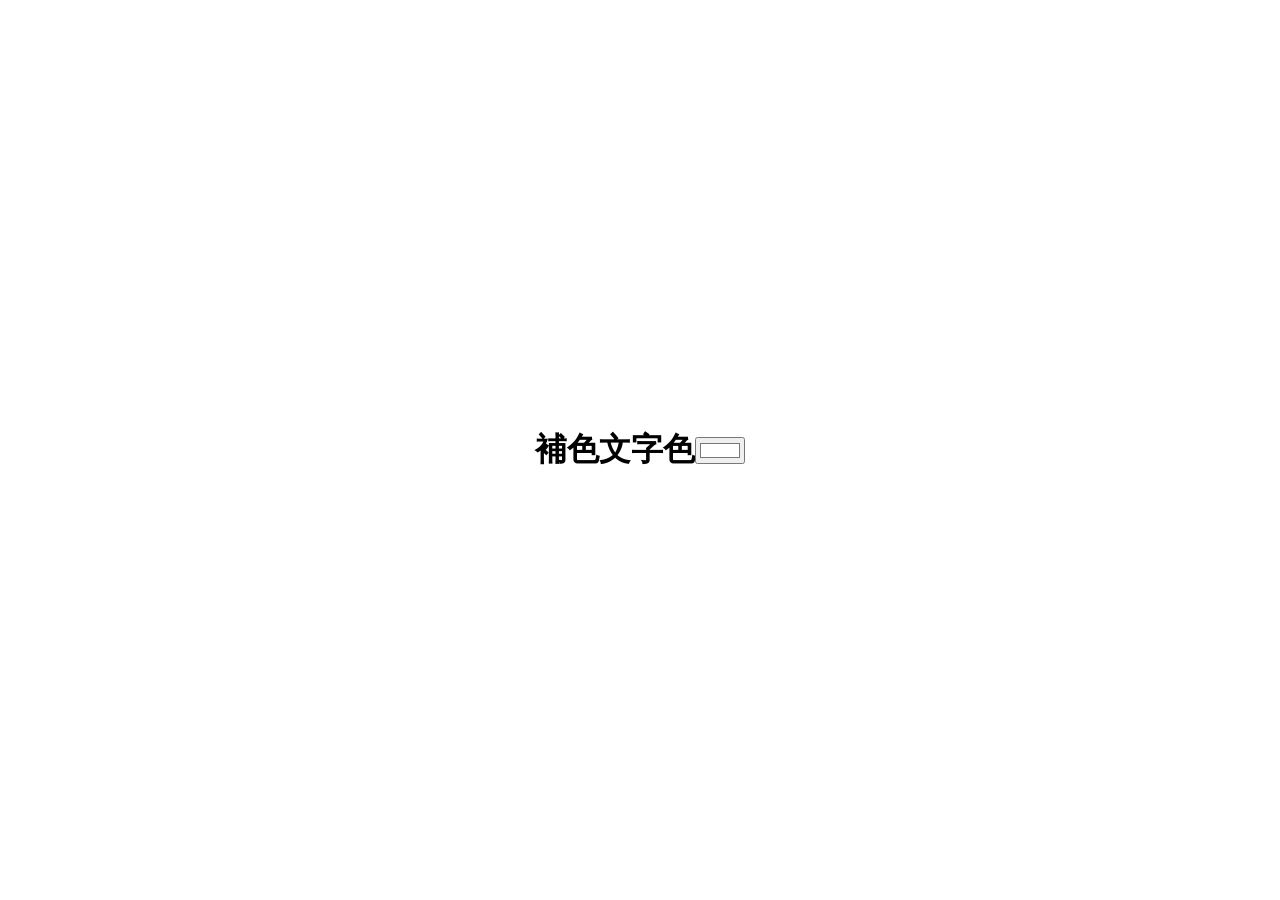
==== a.html @ 32fdfde7 "Add files via upload" ====
<!DOCTYPE html>
<html lang="ja">
<head>
  <meta charset="UTF-8">
  <title>背景色をカラーピッカーで変更</title>
  <style>
    body {
      /* 初期背景色 */
      background-color: #ffffff; 
      /* 色の変化をなめらかにする */
      transition: background-color 0.1s ease; 
      
      display: flex;
      justify-content: center;
      align-items: center;
      height: 100vh;
      margin: 0;
    }
  </style>
</head>
<body>

  <!-- カラーピッカー -->
  <h1>補色文字色</h1>
  <input type="color" id="colorPicker" value="#ffffff">

  <script>
    const picker = document.getElementById('colorPicker');

    // カラーピッカーの値が動くたびに実行
    picker.addEventListener('input', (event) => {
      document.body.style.backgroundColor = event.target.value;
    });
  </script>

</body>
</html>
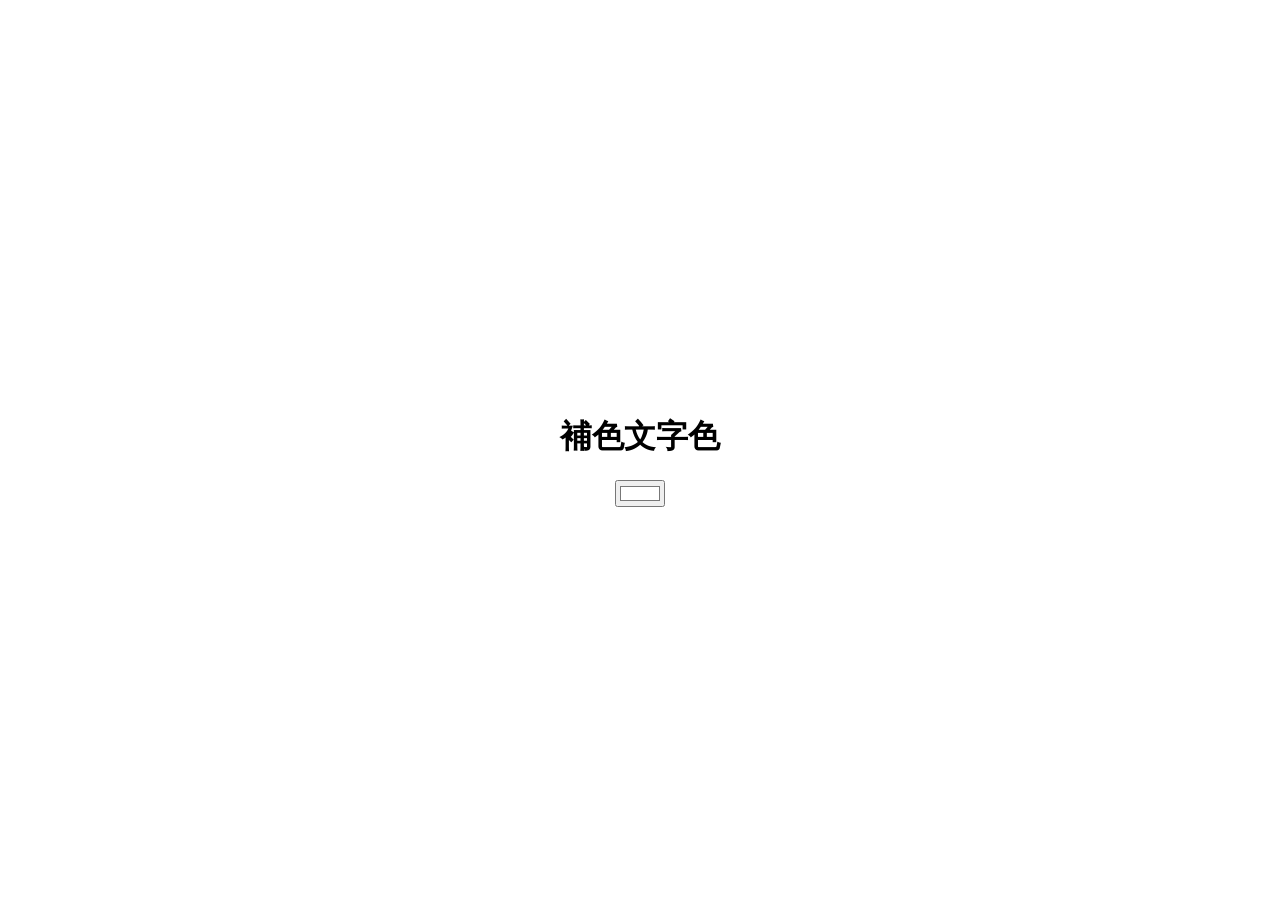
==== commit d540e774: "Update a.html" ====
--- a/a.html
+++ b/a.html
@@ -13,6 +13,7 @@
       display: flex;
       justify-content: center;
       align-items: center;
+      flex-direction: column;
       height: 100vh;
       margin: 0;
     }
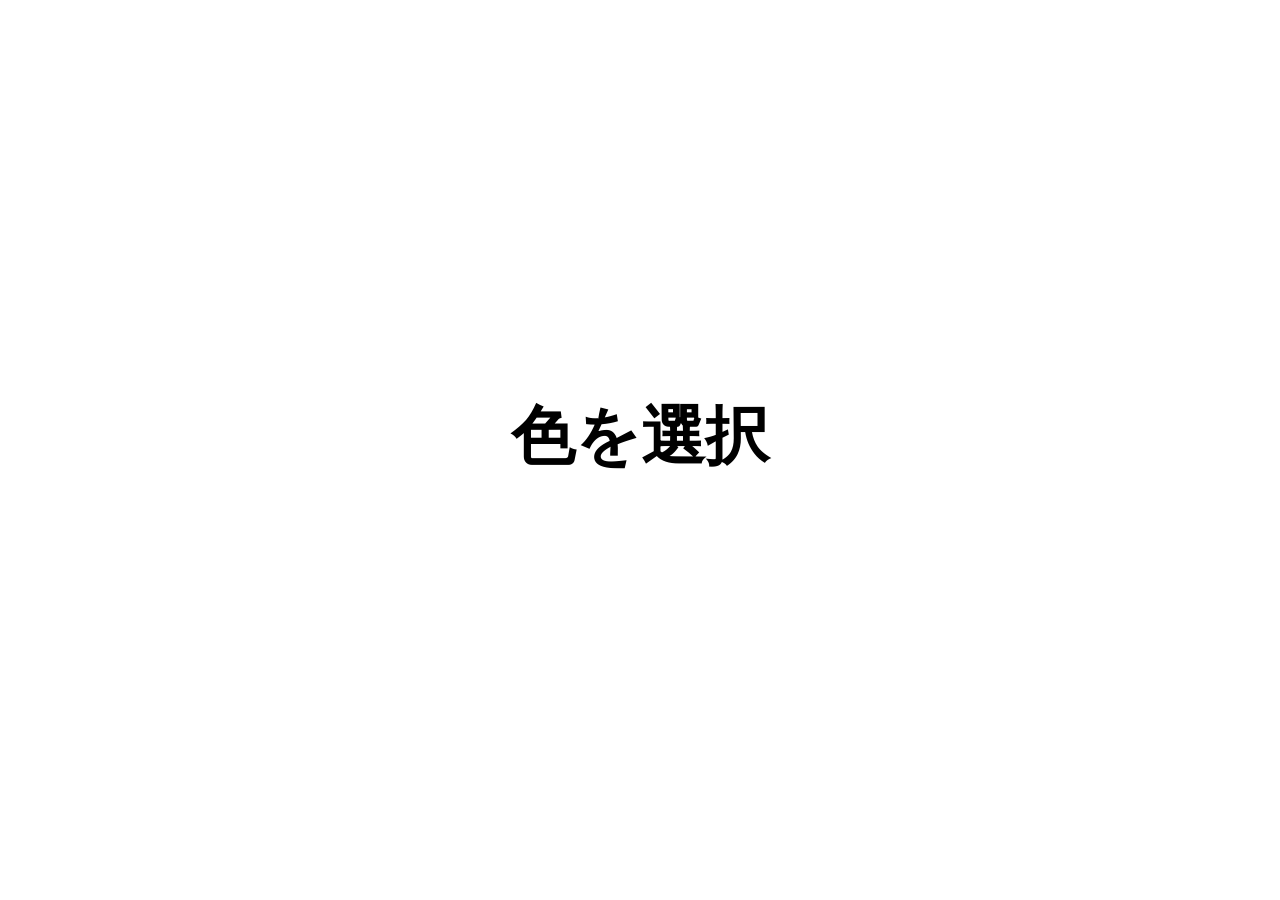
==== commit 68983d8e: "Add files via upload" ====
--- a/a.html
+++ b/a.html
@@ -11,26 +11,57 @@
       transition: background-color 0.1s ease; 
       
       display: flex;
+      flex-direction: column;
       justify-content: center;
       align-items: center;
-      flex-direction: column;
       height: 100vh;
       margin: 0;
+    }
+    p{
+      font-size: 64px;
+      font-family: sans-serif;
+      font-weight: 600;
+    }
+    input{
+      border: none;
+      transform: scale(0);
     }
   </style>
 </head>
 <body>
 
   <!-- カラーピッカー -->
-  <h1>補色文字色</h1>
+  <label>
+  <p>色を選択</p>
   <input type="color" id="colorPicker" value="#ffffff">
+  </label>
 
   <script>
     const picker = document.getElementById('colorPicker');
+  
+    // RGBから補色を計算
+    function getComplementaryColor(hex) {
+  const r = parseInt(hex.slice(1, 3), 16);
+  const g = parseInt(hex.slice(3, 5), 16);
+  const b = parseInt(hex.slice(5, 7), 16);
 
-    // カラーピッカーの値が動くたびに実行
+  const newR = 255 - r;
+  const newG = 255 - g;
+  const newB = 255 - b;
+
+  return `rgb(${newR}, ${newG}, ${newB})`;
+}
+  
+    // カラーピッカーが変更されたとき
     picker.addEventListener('input', (event) => {
-      document.body.style.backgroundColor = event.target.value;
+      const backgroundColor = event.target.value;
+  
+      // 背景色を変更
+      document.body.style.backgroundColor = backgroundColor;
+  
+      // 文字色を補色に変更
+      document.querySelector('p').style.color =
+        getComplementaryColor(backgroundColor);
     });
   </script>
 
